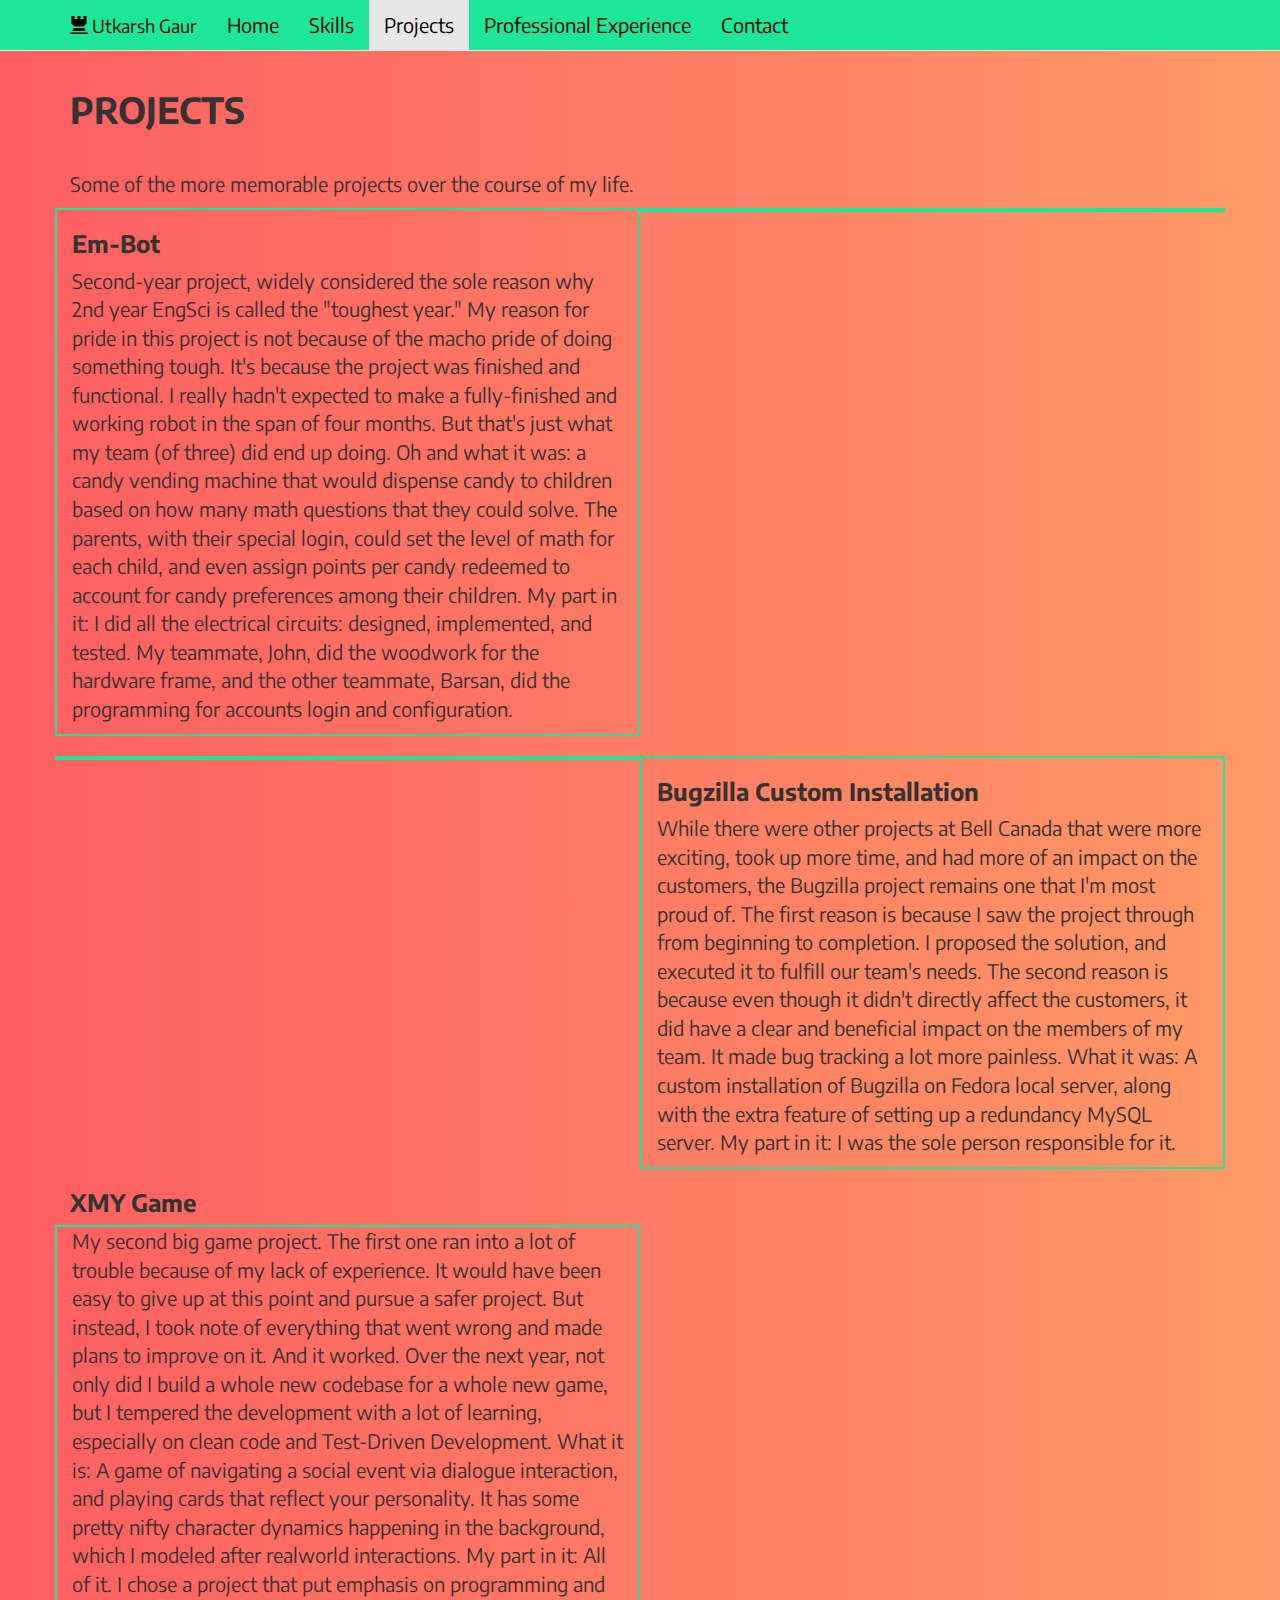
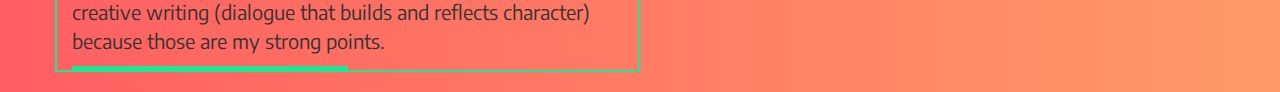
==== bosses.html @ 873b6f81 "First commit of website folder. Text present. Only one set of visuals is up (rotating segments)." ====
<!DOCTYPE html>
<!--[if lt IE 7]>      <html class="no-js lt-ie9 lt-ie8 lt-ie7"> <![endif]-->
<!--[if IE 7]>         <html class="no-js lt-ie9 lt-ie8"> <![endif]-->
<!--[if IE 8]>         <html class="no-js lt-ie9"> <![endif]-->
<!--[if gt IE 8]><!--> <html class="no-js"> <!--<![endif]-->
    <head>
        <meta charset="utf-8">
        <meta http-equiv="X-UA-Compatible" content="IE=edge">
        <title>Projects</title>
        <meta name="description" content="">
        <meta name="viewport" content="width=device-width, initial-scale=1">
        <!-- <link rel="stylesheet" type="text/css" href="assets/css/styles.css"> -->
        <script type="text/javascript" src="assets/js/lib/jquery-3.2.1.min.js"></script>
        <link rel="stylesheet" href="https://maxcdn.bootstrapcdn.com/bootstrap/3.3.7/css/bootstrap.min.css" type="text/css">
        <link rel="stylesheet" href="https://maxcdn.bootstrapcdn.com/font-awesome/4.7.0/css/font-awesome.min.css" type="text/css">
        <link href="https://fonts.googleapis.com/css?family=Encode+Sans:400,700" rel="stylesheet">         
        <!-- <link rel="stylesheet" type="text/css" href="assets/css/bootstyle.css"> -->
        <link rel="stylesheet" type="text/css" href="assets/css/styles.css">
        
    </head>
    <body>
            <nav class="navbar navbar-default navbar-fixed-top">
                    <div class="container">
                        <!-- Brand and toggle get grouped for better mobile display -->
                        <div class="navbar-header">
                        <button type="button" class="navbar-toggle collapsed" data-toggle="collapse" data-target="#bs-example-navbar-collapse-1" aria-expanded="false">
                            <span class="sr-only">Toggle navigation</span>
                            <span class="icon-bar"></span>
                            <span class="icon-bar"></span>
                            <span class="icon-bar"></span>
                        </button>
                        <a class="navbar-brand" href="index.html"><span class="glyphicon glyphicon-tower" aria-hidden="true"></span> Utkarsh Gaur</a>
                        </div>
                    
                        <!-- Collect the nav links, forms, and other content for toggling -->
                        <div class="collapse navbar-collapse" id="bs-example-navbar-collapse-1">
                        <ul class="nav navbar-nav">
                            <li><a href="index.html">Home</a></li>
                            <li><a href="skilltree.html">Skills </a></li>
                            <li class="active"><a href="bosses.html">Projects<span class="sr-only">(current)</span></a></li>
                            <li><a href="XP.html">Professional Experience</a></li>    
                            <li><a href="ingamechat.html">Contact</a></li>    
                        </ul>
                        <!--
                        <ul class="nav navbar-nav navbar-right">
                            <li><a href="#"><i class="fa fa-user-plus" aria-hidden="true"></i> Sign Up</a></li>
                            <li><a href="#"><i class="fa fa-user" aria-hidden="true"></i> Login</a></li>        
                            
                        </ul>
                    -->
                        </div><!-- /.navbar-collapse -->
                    </div><!-- /.container-fluid -->
                    </nav>
        <div class="container wrapper">
        <h1> Projects </h1>
            <p>
        Some of the more memorable projects over the course of my life.
            </p>

        <div class="row"> 
        <div class="col-md-6">

        <h3 class="projecttitle">
        Em-Bot
        </h3>

        <p class="projectdesc">
            Second-year project, widely considered the sole reason why 2nd year EngSci is called the "toughest year." 
            My reason for pride in this project is not because of the macho pride of doing something tough. 
            It's because the project was finished and functional. 
            I really hadn't expected to make a fully-finished and working robot in the span of four months.
            But that's just what my team (of three) did end up doing. 

            Oh and what it was: a candy vending machine that would dispense candy to children based on how many math questions that they could solve.
            The parents, with their special login, could set the level of math for each child, and even assign points per candy redeemed to account for candy preferences among their children.
            
            My part in it: I did all the electrical circuits: designed, implemented, and tested. My teammate, John, did the woodwork for the hardware frame, and the other teammate, Barsan, did the programming for accounts login and configuration.
        </p>
    </div>
    
            <div class="col-md-6"></div>
            </div>

            <div class="row"> 
                <div class="col-md-6"></div>
                <div class="col-md-6">
        <h3 class="projecttitle">
        Bugzilla Custom Installation
        </h3>

        <p class="projectdesc">
            While there were other projects at Bell Canada that were more exciting, took up more time, and had more of an impact on the customers, the Bugzilla project remains one that I'm most proud of.
            The first reason is because I saw the project through from beginning to completion. I proposed the solution, and executed it to fulfill our team's needs.
            The second reason is because even though it didn't directly affect the customers, it did have a clear and beneficial impact on the members of my team. It made bug tracking a lot more painless.

            What it was: A custom installation of Bugzilla on Fedora local server, along with the extra feature of setting up a redundancy MySQL server. 

            My part in it: I was the sole person responsible for it. 

        </p>
                </div>
            </div>

        <h3 class="projecttitle">
        XMY Game
        </h3>

        <div class="row"> 
            <div class="col-md-6">
        <p class="projectdesc">
            My second big game project. The first one ran into a lot of trouble because of my lack of experience. 
            It would have been easy to give up at this point and pursue a safer project. 
            But instead, I took note of everything that went wrong and made plans to improve on it. 
            And it worked. 
            Over the next year, not only did I build a whole new codebase for a whole new game, but I tempered the development with a lot of learning, especially on clean code and Test-Driven Development.

            What it is: A game of navigating a social event via dialogue interaction, and playing cards that reflect your personality. 
            It has some pretty nifty character dynamics happening in the background, which I modeled after realworld interactions.

            My part in it: All of it. I chose a project that put emphasis on programming and creative writing (dialogue that builds and reflects character) because those are my strong points. 
        </p>
        <div class="col-md-6"></div>
    </div>

        </div>
        <script type="text/javascript" src="assets/js/scripts.js"></script>
        
    </body>
</html>
---- assets/css/styles.css ----
html,body{
    height: 100%;
    margin: 0;
}

html {
    overflow-y: scroll;
  }

body{
    /* background-color: orange; */
    background: #ff9966;  /* fallback for old browsers */
    background: -webkit-linear-gradient(to right, #ff5e62, #ff9966);  /* Chrome 10-25, Safari 5.1-6 */
    background: linear-gradient(to right, #ff5e62, #ff9966); /* W3C, IE 10+/ Edge, Firefox 16+, Chrome 26+, Opera 12+, Safari 7+ */    
    font-family: 'Encode Sans', sans-serif;
    /* font-size: 1.75rem; */
    padding-top: 70px;
}

.navbar{
    background-color:rgb(29, 230, 150);
    color: black;
}



/* .navbar-default .navbar-nav > .active > a, .navbar-default .navbar-nav > .active > a:focus, .navbar-default .navbar-nav > .active > a:hover {
    color: black;
    background-color: #e7e7e7;
} */

.navbar-default .navbar-nav > .active > a{
    color:black;
    background-color: #e7e7e7;
}

.navbar-default .navbar-nav > li > a {
    color: black;
}

.navbar-default .navbar-nav > li > a:hover {
    color: black;
    background-color: #e7e7e7;
}

.navbar-default .navbar-brand {
    color: black;
}

.navbar-default .navbar-brand:focus, .navbar-default .navbar-brand:hover {
    color: black;
}

.flippedColour {
    /* background-color: white; */
    background: #fffbd5;  /* fallback for old browsers */
    background: -webkit-linear-gradient(to right, #fffbd5, #b20a2c);  /* Chrome 10-25, Safari 5.1-6 */
    background: linear-gradient(to right, #fffbd5, #b20a2c ); /* W3C, IE 10+/ Edge, Firefox 16+, Chrome 26+, Opera 12+, Safari 7+ */
    
}

.flippedColourBar {
    background-color: rgb(29, 230, 150);
    background: -webkit-linear-gradient(to left, #fffbd5, rgb(29, 230, 150));  /* Chrome 10-25, Safari 5.1-6 */
    background: linear-gradient(to left, #fffbd5, rgb(29, 230, 150) ); /* W3C, IE 10+/ Edge, Firefox 16+, Chrome 26+, Opera 12+, Safari 7+ */
           
}

h1{
    margin-bottom: 40px;
    text-transform: uppercase;
    font-weight: bold;
}

h3{
    font-weight: bold;
}

p{
    font-size: 2.0rem;
}

canvas {
    width: 100%;
    height: 100%;
    background-color: transparent;
    margin: 0;

    border: 2px solid rgb(29, 230, 150);
}

.col-md-6 {
    border: 2px solid rgb(29, 230, 150);
}

li{
    font-size: 2.0rem;
}

.btn-default{
    background-color: #e7e7e7;
    font-size: 2.0rem;
}
.row{
    margin-bottom: 20px;
}

.wrapper{
    min-height: 100%;
    margin-bottom: -150px;
}

.footer{

    height: 100px;

}
---- assets/css/bootstyle.css ----
html,body{
    height: 100%;
    margin: 0;
}

body {
    font-family: 'Encode Sans', sans-serif;
}

h1{
    margin-bottom: 40px;
}

.row{
    margin-bottom: 20px;
}

.wrapper{
    min-height: 100%;
    margin-bottom: -150px;
}

.footer{

    height: 150px;
    
    /* height: 180px; 
    position: fixed; 
    bottom:0%;
    width:100%;  */

    
}
---- assets/css/styles.css ----
html,body{
    height: 100%;
    margin: 0;
}

html {
    overflow-y: scroll;
  }

body{
    /* background-color: orange; */
    background: #ff9966;  /* fallback for old browsers */
    background: -webkit-linear-gradient(to right, #ff5e62, #ff9966);  /* Chrome 10-25, Safari 5.1-6 */
    background: linear-gradient(to right, #ff5e62, #ff9966); /* W3C, IE 10+/ Edge, Firefox 16+, Chrome 26+, Opera 12+, Safari 7+ */    
    font-family: 'Encode Sans', sans-serif;
    /* font-size: 1.75rem; */
    padding-top: 70px;
}

.navbar{
    background-color:rgb(29, 230, 150);
    color: black;
}



/* .navbar-default .navbar-nav > .active > a, .navbar-default .navbar-nav > .active > a:focus, .navbar-default .navbar-nav > .active > a:hover {
    color: black;
    background-color: #e7e7e7;
} */

.navbar-default .navbar-nav > .active > a{
    color:black;
    background-color: #e7e7e7;
}

.navbar-default .navbar-nav > li > a {
    color: black;
}

.navbar-default .navbar-nav > li > a:hover {
    color: black;
    background-color: #e7e7e7;
}

.navbar-default .navbar-brand {
    color: black;
}

.navbar-default .navbar-brand:focus, .navbar-default .navbar-brand:hover {
    color: black;
}

.flippedColour {
    /* background-color: white; */
    background: #fffbd5;  /* fallback for old browsers */
    background: -webkit-linear-gradient(to right, #fffbd5, #b20a2c);  /* Chrome 10-25, Safari 5.1-6 */
    background: linear-gradient(to right, #fffbd5, #b20a2c ); /* W3C, IE 10+/ Edge, Firefox 16+, Chrome 26+, Opera 12+, Safari 7+ */
    
}

.flippedColourBar {
    background-color: rgb(29, 230, 150);
    background: -webkit-linear-gradient(to left, #fffbd5, rgb(29, 230, 150));  /* Chrome 10-25, Safari 5.1-6 */
    background: linear-gradient(to left, #fffbd5, rgb(29, 230, 150) ); /* W3C, IE 10+/ Edge, Firefox 16+, Chrome 26+, Opera 12+, Safari 7+ */
           
}

h1{
    margin-bottom: 40px;
    text-transform: uppercase;
    font-weight: bold;
}

h3{
    font-weight: bold;
}

p{
    font-size: 2.0rem;
}

canvas {
    width: 100%;
    height: 100%;
    background-color: transparent;
    margin: 0;

    border: 2px solid rgb(29, 230, 150);
}

.col-md-6 {
    border: 2px solid rgb(29, 230, 150);
}

li{
    font-size: 2.0rem;
}

.btn-default{
    background-color: #e7e7e7;
    font-size: 2.0rem;
}
.row{
    margin-bottom: 20px;
}

.wrapper{
    min-height: 100%;
    margin-bottom: -150px;
}

.footer{

    height: 100px;

}
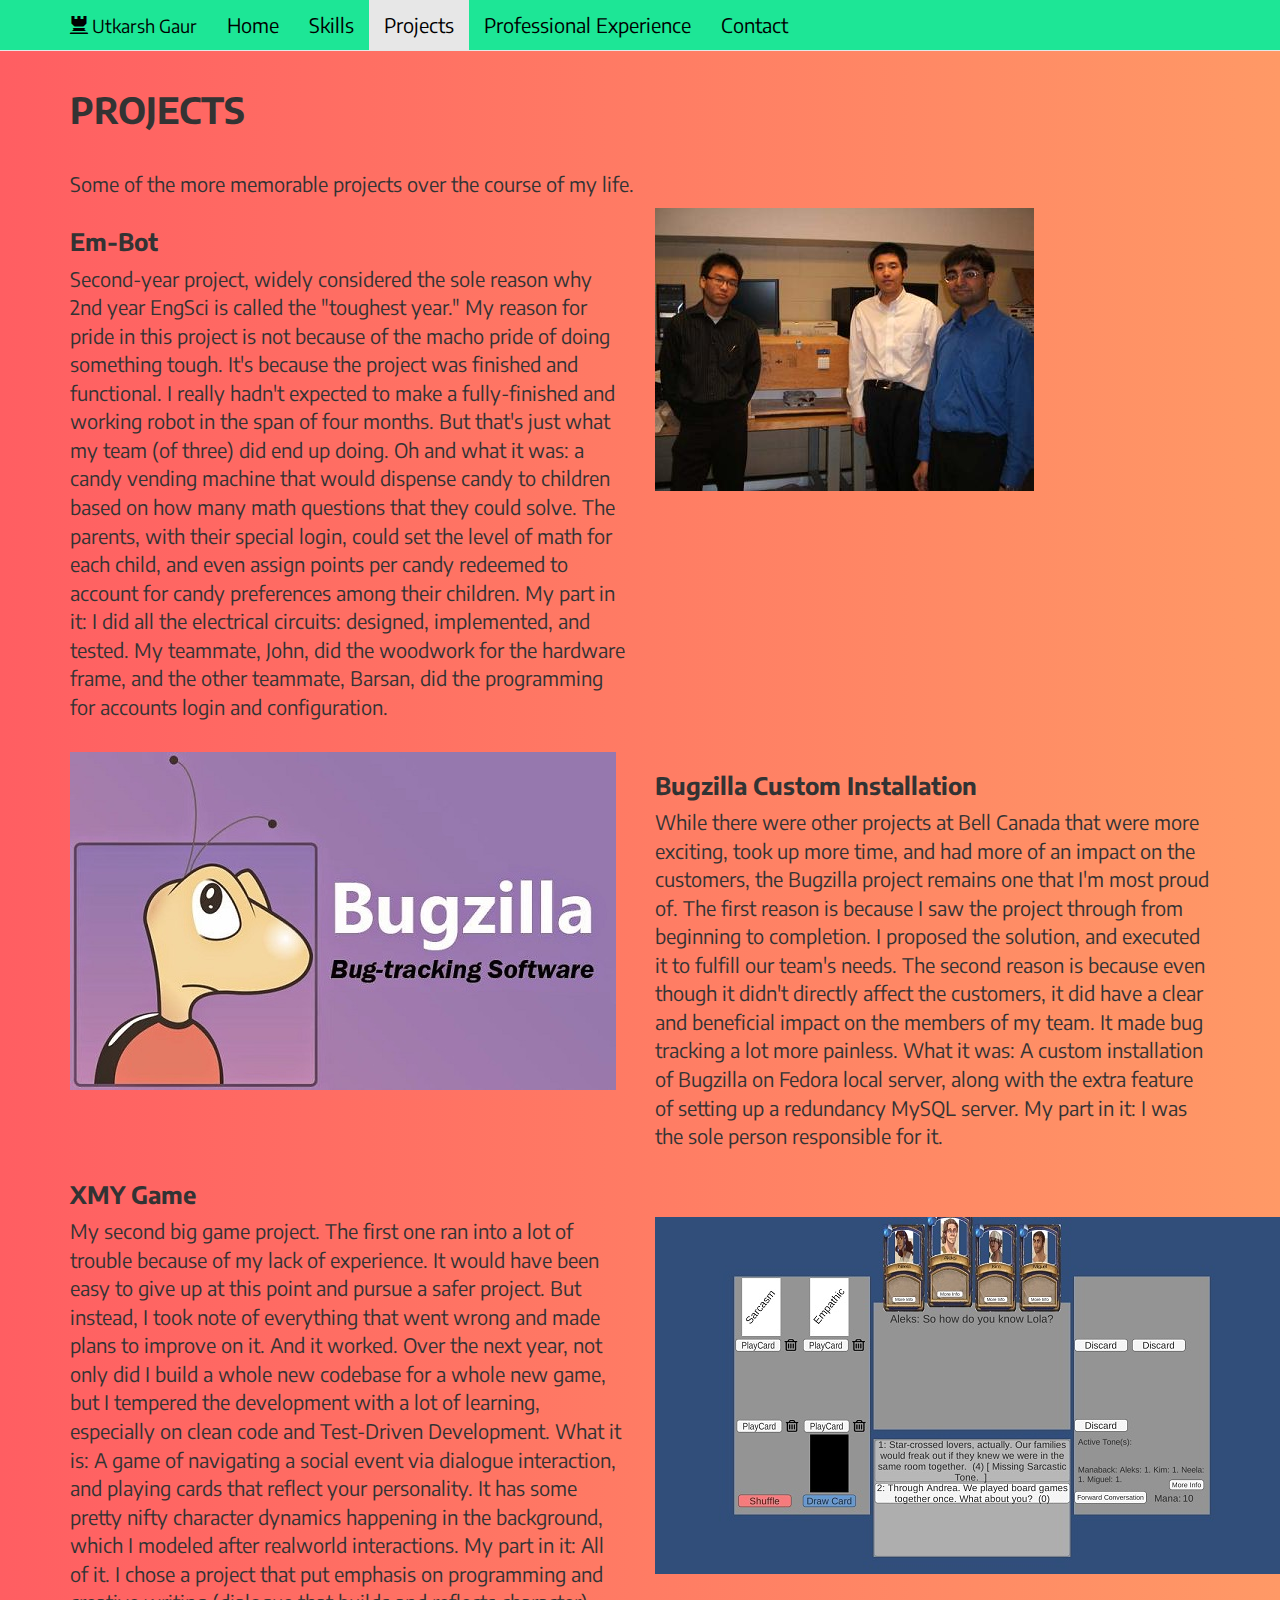
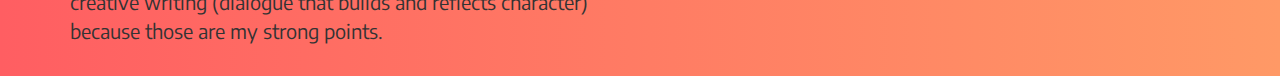
==== commit 58404884: "Almost base version of the site. Needs cleaning up. v0.8" ====
--- a/bosses.html
+++ b/bosses.html
@@ -78,11 +78,11 @@
         </p>
     </div>
     
-            <div class="col-md-6"></div>
+            <div class="col-md-6"><img src="embot.jpg"></div>
             </div>
 
             <div class="row"> 
-                <div class="col-md-6"></div>
+                <div class="col-md-6"><img src="Bugzilla2.jpg"></div>
                 <div class="col-md-6">
         <h3 class="projecttitle">
         Bugzilla Custom Installation
@@ -119,8 +119,9 @@
 
             My part in it: All of it. I chose a project that put emphasis on programming and creative writing (dialogue that builds and reflects character) because those are my strong points. 
         </p>
-        <div class="col-md-6"></div>
-    </div>
+            </div>
+        <div class="col-md-6"><img src="xmy3.jpg"></div>
+    
 
         </div>
         <script type="text/javascript" src="assets/js/scripts.js"></script>
--- a/assets/css/styles.css
+++ b/assets/css/styles.css
@@ -86,12 +86,12 @@
     background-color: transparent;
     margin: 0;
 
-    border: 2px solid rgb(29, 230, 150);
+    /* border: 2px solid rgb(29, 230, 150);  */
 }
 
-.col-md-6 {
+ /* .col-md-6 {
     border: 2px solid rgb(29, 230, 150);
-}
+}  */
 
 li{
     font-size: 2.0rem;
@@ -105,6 +105,24 @@
     margin-bottom: 20px;
 }
 
+.greenText{
+    background-color: green;
+    color: white;
+    text-transform: uppercase;
+}
+
+.redText{
+    background-color: red;
+    color: white;
+    text-transform: uppercase;
+}
+
+.yellowText{
+    background-color: yellow;
+    color: black;
+    text-transform: uppercase;
+}
+
 .wrapper{
     min-height: 100%;
     margin-bottom: -150px;
@@ -114,4 +132,9 @@
 
     height: 100px;
 
+}
+
+.largeIcon{
+    font-size: 25rem;
+    text-align: center;
 }--- a/assets/css/styles.css
+++ b/assets/css/styles.css
@@ -86,12 +86,12 @@
     background-color: transparent;
     margin: 0;
 
-    border: 2px solid rgb(29, 230, 150);
+    /* border: 2px solid rgb(29, 230, 150);  */
 }
 
-.col-md-6 {
+ /* .col-md-6 {
     border: 2px solid rgb(29, 230, 150);
-}
+}  */
 
 li{
     font-size: 2.0rem;
@@ -105,6 +105,24 @@
     margin-bottom: 20px;
 }
 
+.greenText{
+    background-color: green;
+    color: white;
+    text-transform: uppercase;
+}
+
+.redText{
+    background-color: red;
+    color: white;
+    text-transform: uppercase;
+}
+
+.yellowText{
+    background-color: yellow;
+    color: black;
+    text-transform: uppercase;
+}
+
 .wrapper{
     min-height: 100%;
     margin-bottom: -150px;
@@ -114,4 +132,9 @@
 
     height: 100px;
 
+}
+
+.largeIcon{
+    font-size: 25rem;
+    text-align: center;
 }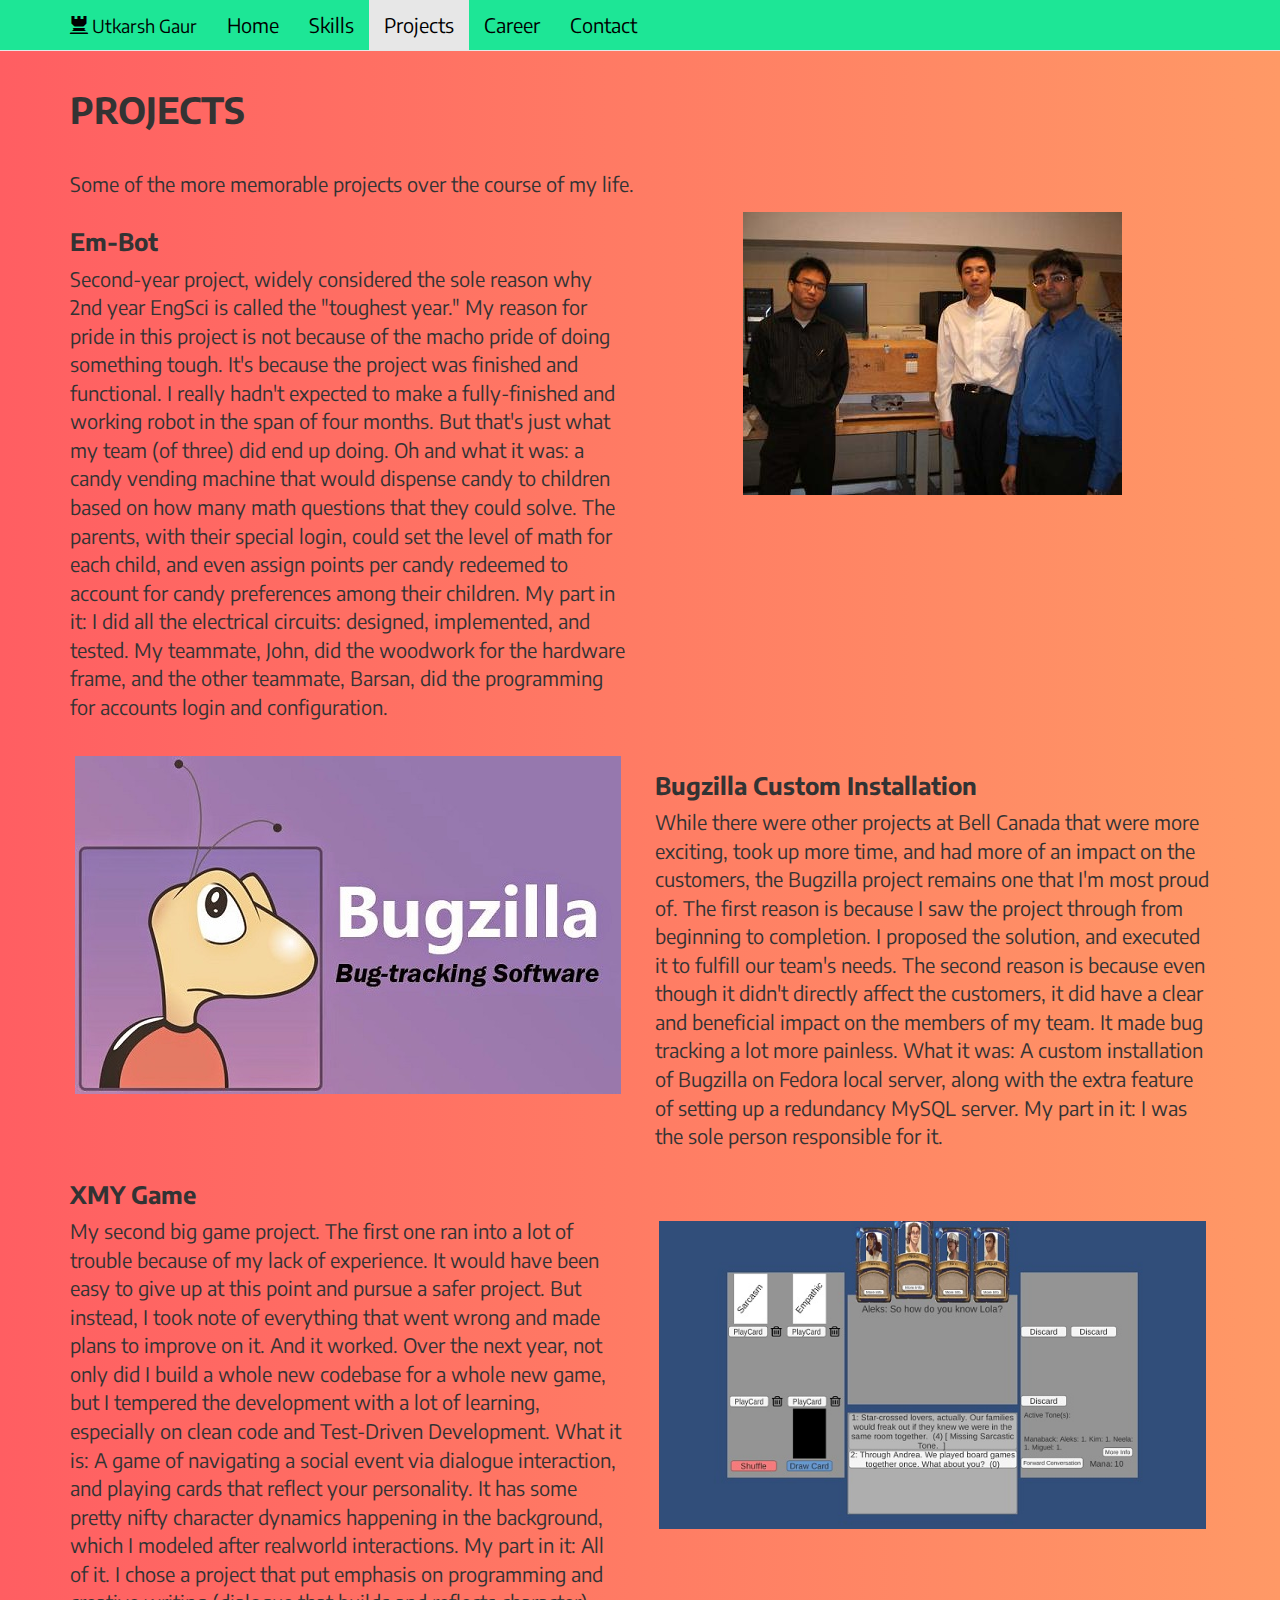
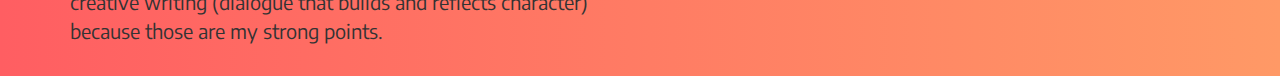
==== commit 5a97a04c: "burger fix and mobile optimization" ====
--- a/bosses.html
+++ b/bosses.html
@@ -38,7 +38,7 @@
                             <li><a href="index.html">Home</a></li>
                             <li><a href="skilltree.html">Skills </a></li>
                             <li class="active"><a href="bosses.html">Projects<span class="sr-only">(current)</span></a></li>
-                            <li><a href="XP.html">Professional Experience</a></li>    
+                            <li><a href="XP.html">Career</a></li>    
                             <li><a href="ingamechat.html">Contact</a></li>    
                         </ul>
                         <!--
@@ -58,7 +58,8 @@
             </p>
 
         <div class="row"> 
-        <div class="col-md-6">
+                <div class="col-md-6 col-md-push-6"><div class="thumbnail"><img src="embot.jpg"></div></div>
+        <div class="col-md-6 col-md-pull-6">
 
         <h3 class="projecttitle">
         Em-Bot
@@ -78,11 +79,11 @@
         </p>
     </div>
     
-            <div class="col-md-6"><img src="embot.jpg"></div>
+            
             </div>
 
             <div class="row"> 
-                <div class="col-md-6"><img src="Bugzilla2.jpg"></div>
+                <div class="col-md-6"><div class="thumbnail"><img src="Bugzilla2.jpg"></div></div>
                 <div class="col-md-6">
         <h3 class="projecttitle">
         Bugzilla Custom Installation
@@ -106,7 +107,8 @@
         </h3>
 
         <div class="row"> 
-            <div class="col-md-6">
+                <div class="col-md-6 col-md-push-6"><div class="thumbnail"><img src="xmy3.jpg"></div></div>
+            <div class="col-md-6 col-md-pull-6">
         <p class="projectdesc">
             My second big game project. The first one ran into a lot of trouble because of my lack of experience. 
             It would have been easy to give up at this point and pursue a safer project. 
@@ -120,10 +122,14 @@
             My part in it: All of it. I chose a project that put emphasis on programming and creative writing (dialogue that builds and reflects character) because those are my strong points. 
         </p>
             </div>
-        <div class="col-md-6"><img src="xmy3.jpg"></div>
+        
     
 
         </div>
+        <script src="https://code.jquery.com/jquery-3.2.1.slim.min.js" integrity="sha384-KJ3o2DKtIkvYIK3UENzmM7KCkRr/rE9/Qpg6aAZGJwFDMVNA/GpGFF93hXpG5KkN" crossorigin="anonymous"></script>
+        <script src="https://cdnjs.cloudflare.com/ajax/libs/popper.js/1.12.3/umd/popper.min.js" integrity="sha384-vFJXuSJphROIrBnz7yo7oB41mKfc8JzQZiCq4NCceLEaO4IHwicKwpJf9c9IpFgh" crossorigin="anonymous"></script>
+        <script src="https://maxcdn.bootstrapcdn.com/bootstrap/4.0.0-beta.2/js/bootstrap.min.js" integrity="sha384-alpBpkh1PFOepccYVYDB4do5UnbKysX5WZXm3XxPqe5iKTfUKjNkCk9SaVuEZflJ" crossorigin="anonymous"></script>
+    
         <script type="text/javascript" src="assets/js/scripts.js"></script>
         
     </body>
--- a/assets/css/styles.css
+++ b/assets/css/styles.css
@@ -82,16 +82,18 @@
 
 canvas {
     width: 100%;
+    min-width: 300px;
     height: 100%;
+    min-height: 260px;
     background-color: transparent;
     margin: 0;
 
-    /* border: 2px solid rgb(29, 230, 150);  */
+    /* border: 2px solid rgb(29, 230, 150);   */
 }
 
- /* .col-md-6 {
+/* .col-md-6 {
     border: 2px solid rgb(29, 230, 150);
-}  */
+} */
 
 li{
     font-size: 2.0rem;
@@ -134,7 +136,39 @@
 
 }
 
+.thumbnail{
+    background-color: rgba(0,0,0,0);
+    border: none;
+}
+
 .largeIcon{
     font-size: 25rem;
     text-align: center;
-}+}
+
+@media only screen and (max-width : 768px){
+    .largeIcon{
+        font-size: 7rem;
+        text-align: center;
+    }
+}
+
+@media only screen and (max-width : 992px){
+    .largeIcon{
+        font-size: 10rem;
+        text-align: center;
+    }
+}
+
+@media only screen and (max-width : 480px){
+    .largeIcon{
+        font-size: 5rem;
+        text-align: center;
+    }
+
+}
+
+
+  .lowerOnPage{
+      margin-top: 50px;
+  }--- a/assets/css/styles.css
+++ b/assets/css/styles.css
@@ -82,16 +82,18 @@
 
 canvas {
     width: 100%;
+    min-width: 300px;
     height: 100%;
+    min-height: 260px;
     background-color: transparent;
     margin: 0;
 
-    /* border: 2px solid rgb(29, 230, 150);  */
+    /* border: 2px solid rgb(29, 230, 150);   */
 }
 
- /* .col-md-6 {
+/* .col-md-6 {
     border: 2px solid rgb(29, 230, 150);
-}  */
+} */
 
 li{
     font-size: 2.0rem;
@@ -134,7 +136,39 @@
 
 }
 
+.thumbnail{
+    background-color: rgba(0,0,0,0);
+    border: none;
+}
+
 .largeIcon{
     font-size: 25rem;
     text-align: center;
-}+}
+
+@media only screen and (max-width : 768px){
+    .largeIcon{
+        font-size: 7rem;
+        text-align: center;
+    }
+}
+
+@media only screen and (max-width : 992px){
+    .largeIcon{
+        font-size: 10rem;
+        text-align: center;
+    }
+}
+
+@media only screen and (max-width : 480px){
+    .largeIcon{
+        font-size: 5rem;
+        text-align: center;
+    }
+
+}
+
+
+  .lowerOnPage{
+      margin-top: 50px;
+  }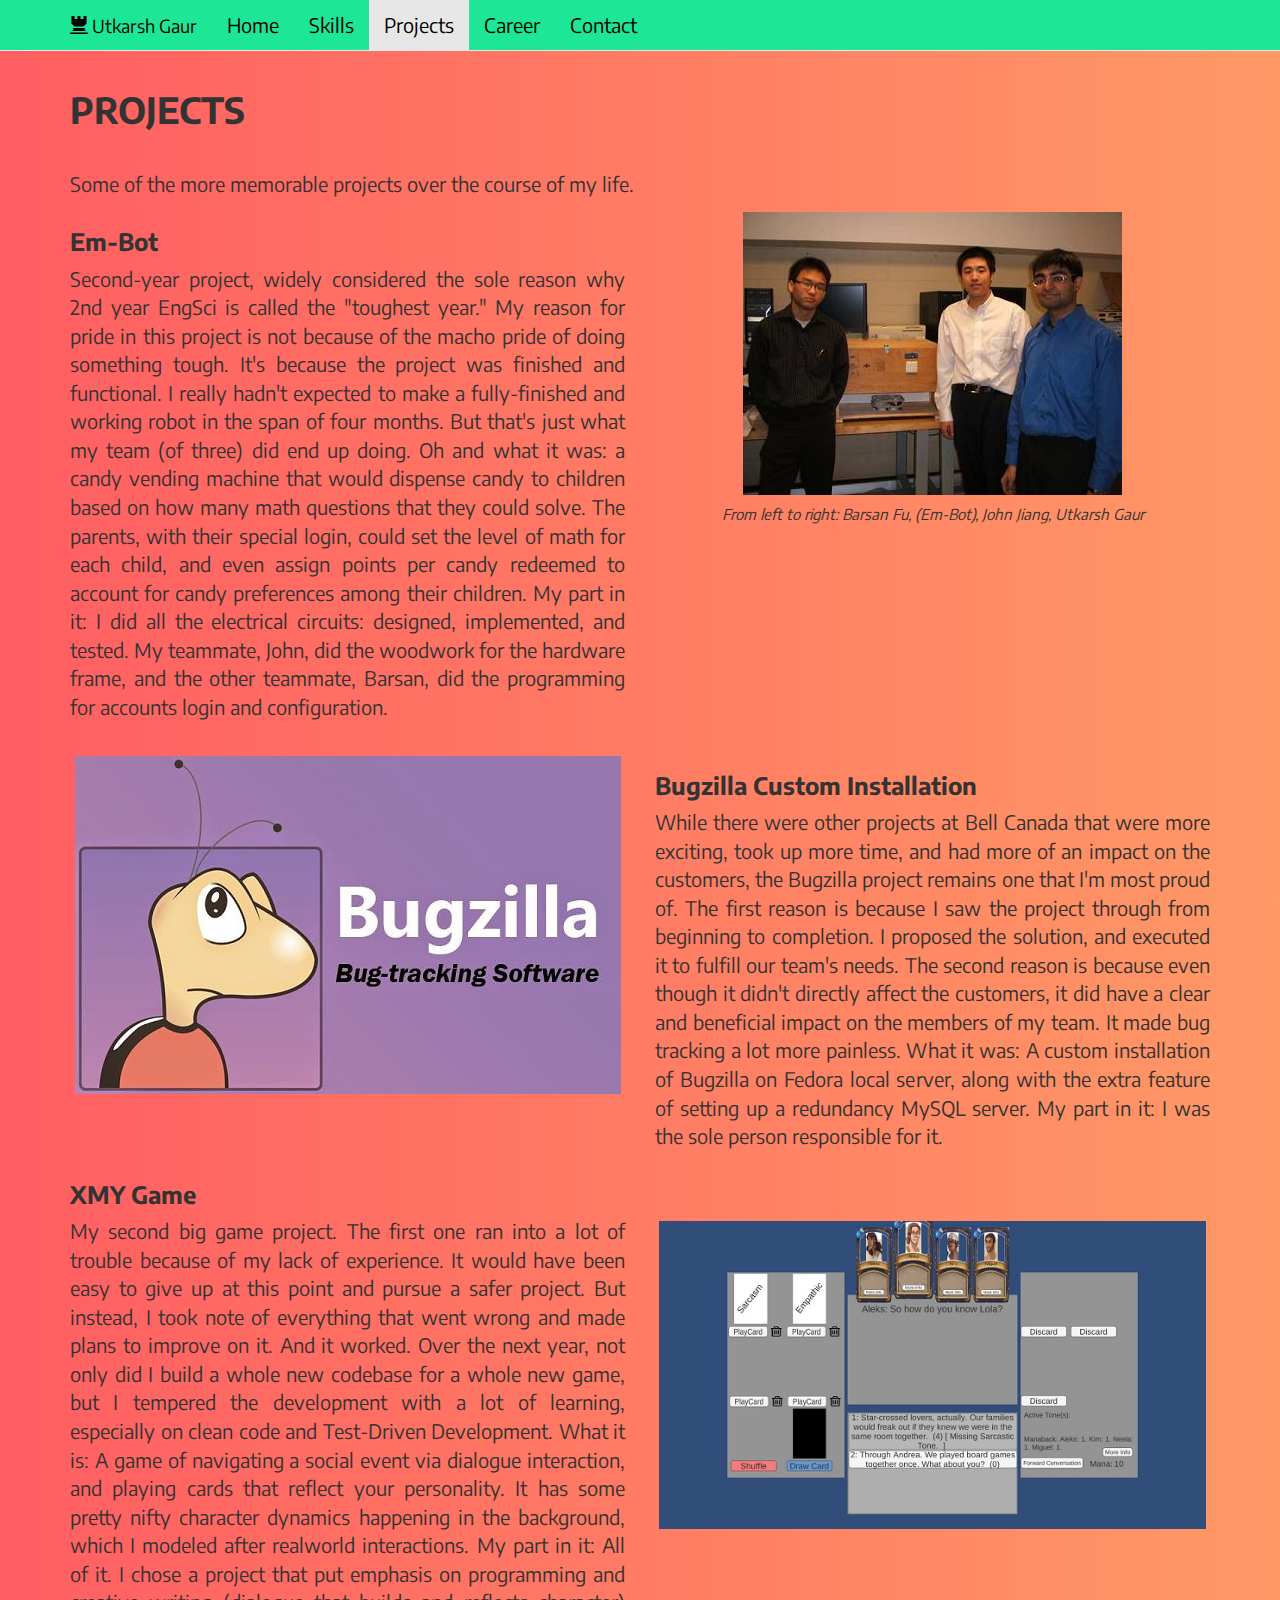
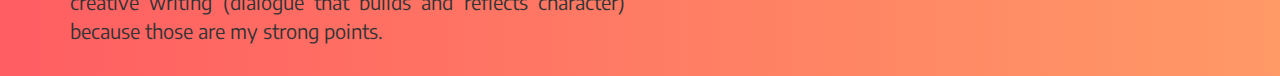
==== commit 798a5e86: "Added icons to the first page. Cleaned some things up." ====
--- a/bosses.html
+++ b/bosses.html
@@ -58,7 +58,8 @@
             </p>
 
         <div class="row"> 
-                <div class="col-md-6 col-md-push-6"><div class="thumbnail"><img src="embot.jpg"></div></div>
+                <div class="col-md-6 col-md-push-6"><div class="thumbnail"><img src="embot.jpg">
+                <p class="caption"> From left to right: Barsan Fu, (Em-Bot), John Jiang, Utkarsh Gaur</p></div></div>
         <div class="col-md-6 col-md-pull-6">
 
         <h3 class="projecttitle">
--- a/assets/css/styles.css
+++ b/assets/css/styles.css
@@ -5,6 +5,7 @@
 
 html {
     overflow-y: scroll;
+    text-align: justify;
   }
 
 body{
@@ -18,6 +19,8 @@
 }
 
 .navbar{
+    /* background-color:rgb(88,204,241); */
+    
     background-color:rgb(29, 230, 150);
     color: black;
 }
@@ -115,6 +118,7 @@
 
 .redText{
     background-color: red;
+    /* background-color: rgb(254,195,105); */
     color: white;
     text-transform: uppercase;
 }
@@ -143,7 +147,19 @@
 
 .largeIcon{
     font-size: 25rem;
+    /* text-align: center; */
+    /* vertical-align: middle; */
+}
+
+.iconCol{
     text-align: center;
+}
+
+
+
+.iconimg{
+    height:60px;
+    width:60px;
 }
 
 @media only screen and (max-width : 768px){
@@ -171,4 +187,10 @@
 
   .lowerOnPage{
       margin-top: 50px;
-  }+  }
+
+  .caption{
+    font-style: italic;
+    font-size: 1.5rem;
+    text-align: center;
+}--- a/assets/css/styles.css
+++ b/assets/css/styles.css
@@ -5,6 +5,7 @@
 
 html {
     overflow-y: scroll;
+    text-align: justify;
   }
 
 body{
@@ -18,6 +19,8 @@
 }
 
 .navbar{
+    /* background-color:rgb(88,204,241); */
+    
     background-color:rgb(29, 230, 150);
     color: black;
 }
@@ -115,6 +118,7 @@
 
 .redText{
     background-color: red;
+    /* background-color: rgb(254,195,105); */
     color: white;
     text-transform: uppercase;
 }
@@ -143,7 +147,19 @@
 
 .largeIcon{
     font-size: 25rem;
+    /* text-align: center; */
+    /* vertical-align: middle; */
+}
+
+.iconCol{
     text-align: center;
+}
+
+
+
+.iconimg{
+    height:60px;
+    width:60px;
 }
 
 @media only screen and (max-width : 768px){
@@ -171,4 +187,10 @@
 
   .lowerOnPage{
       margin-top: 50px;
-  }+  }
+
+  .caption{
+    font-style: italic;
+    font-size: 1.5rem;
+    text-align: center;
+}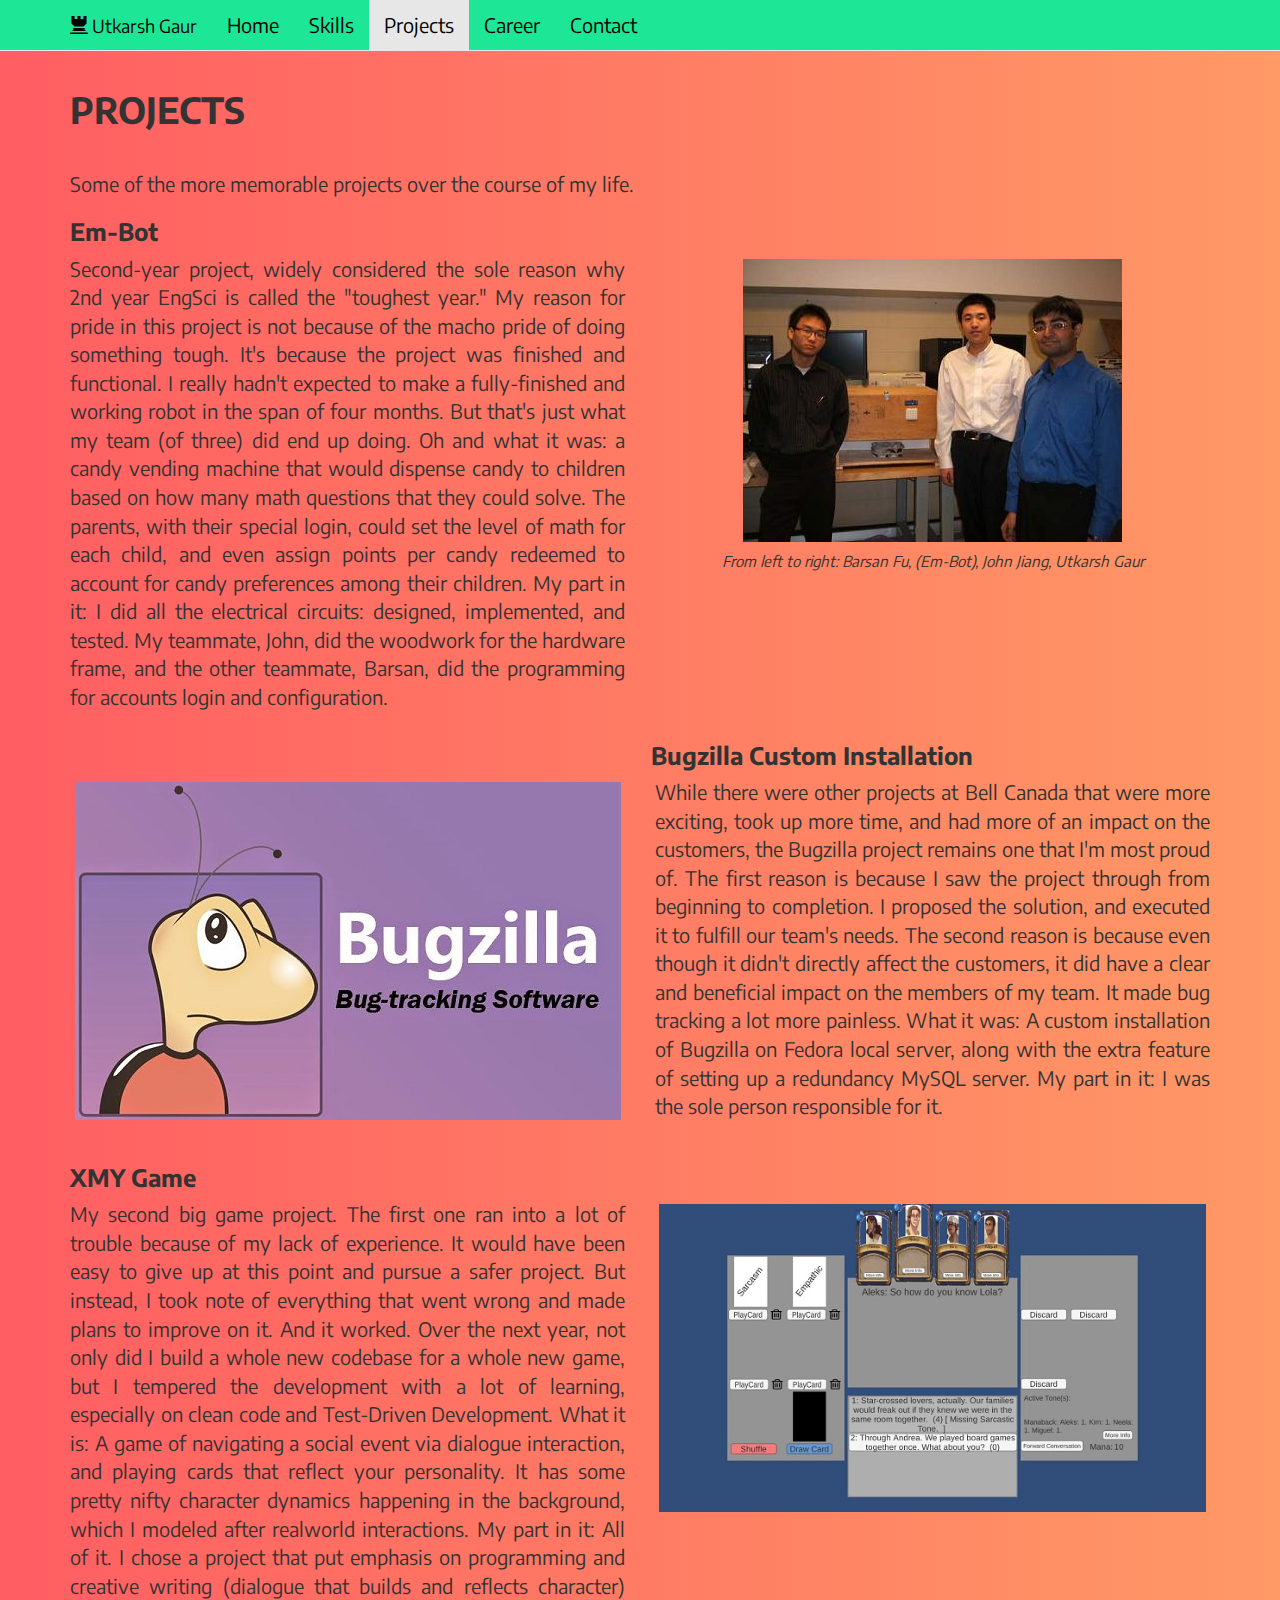
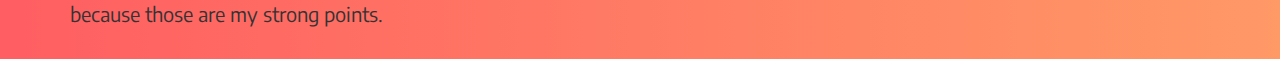
==== commit 794499b6: "Cleaned up something, added caricature" ====
--- a/bosses.html
+++ b/bosses.html
@@ -57,14 +57,15 @@
         Some of the more memorable projects over the course of my life.
             </p>
 
+            <h3 class="projecttitle">
+                    Em-Bot
+                    </h3>
         <div class="row"> 
                 <div class="col-md-6 col-md-push-6"><div class="thumbnail"><img src="embot.jpg">
                 <p class="caption"> From left to right: Barsan Fu, (Em-Bot), John Jiang, Utkarsh Gaur</p></div></div>
         <div class="col-md-6 col-md-pull-6">
 
-        <h3 class="projecttitle">
-        Em-Bot
-        </h3>
+        
 
         <p class="projectdesc">
             Second-year project, widely considered the sole reason why 2nd year EngSci is called the "toughest year." 
@@ -83,12 +84,14 @@
             
             </div>
 
+            <h3 class="projecttitle floatMidLeft">
+                    Bugzilla Custom Installation
+                    </h3>
+
             <div class="row"> 
                 <div class="col-md-6"><div class="thumbnail"><img src="Bugzilla2.jpg"></div></div>
                 <div class="col-md-6">
-        <h3 class="projecttitle">
-        Bugzilla Custom Installation
-        </h3>
+        
 
         <p class="projectdesc">
             While there were other projects at Bell Canada that were more exciting, took up more time, and had more of an impact on the customers, the Bugzilla project remains one that I'm most proud of.
--- a/assets/css/styles.css
+++ b/assets/css/styles.css
@@ -84,19 +84,40 @@
 }
 
 canvas {
-    width: 100%;
+    /* width: 100%;
     min-width: 300px;
     height: 100%;
-    min-height: 260px;
+    min-height: 260px; */
+
+    width: 300px;
+
+    height: 260px;
     background-color: transparent;
-    margin: 0;
-
-    /* border: 2px solid rgb(29, 230, 150);   */
-}
-
-/* .col-md-6 {
+    /* margin: 0; */
+    text-align: center;
+    /* margin: auto; */
+    margin-left: auto;
+    margin-right: auto;
+    display: block;
+
+    /* border: 2px solid purple;   */
+}
+
+#linksDiv{
+    margin-left: auto;
+    margin-right: auto;
+    display: block;
+    /* border: 2px solid red;     */
+}
+
+ /* .col-md-6 {
     border: 2px solid rgb(29, 230, 150);
-} */
+}*/ 
+
+.col-sm-4{
+    /* border: 2px solid rgb(29, 230, 150);  */
+    /* padding-top: 10px;    */
+}
 
 li{
     font-size: 2.0rem;
@@ -157,9 +178,16 @@
 
 
 
+
 .iconimg{
     height:60px;
     width:60px;
+}
+
+.portrait{
+    width: 200px;
+    float: left;
+    /* padding-left: 30px; */
 }
 
 @media only screen and (max-width : 768px){
@@ -174,6 +202,12 @@
         font-size: 10rem;
         text-align: center;
     }
+
+    .portrait{
+        width: 200px;
+        /* float: left; */
+        padding : 20px;
+    }
 }
 
 @media only screen and (max-width : 480px){
@@ -184,6 +218,11 @@
 
 }
 
+@media only screen and (min-width : 992px){
+    .floatMidLeft{
+                padding-left: 51%;
+    }
+}
 
   .lowerOnPage{
       margin-top: 50px;
@@ -193,4 +232,5 @@
     font-style: italic;
     font-size: 1.5rem;
     text-align: center;
-}+}
+
--- a/assets/css/styles.css
+++ b/assets/css/styles.css
@@ -84,19 +84,40 @@
 }
 
 canvas {
-    width: 100%;
+    /* width: 100%;
     min-width: 300px;
     height: 100%;
-    min-height: 260px;
+    min-height: 260px; */
+
+    width: 300px;
+
+    height: 260px;
     background-color: transparent;
-    margin: 0;
-
-    /* border: 2px solid rgb(29, 230, 150);   */
-}
-
-/* .col-md-6 {
+    /* margin: 0; */
+    text-align: center;
+    /* margin: auto; */
+    margin-left: auto;
+    margin-right: auto;
+    display: block;
+
+    /* border: 2px solid purple;   */
+}
+
+#linksDiv{
+    margin-left: auto;
+    margin-right: auto;
+    display: block;
+    /* border: 2px solid red;     */
+}
+
+ /* .col-md-6 {
     border: 2px solid rgb(29, 230, 150);
-} */
+}*/ 
+
+.col-sm-4{
+    /* border: 2px solid rgb(29, 230, 150);  */
+    /* padding-top: 10px;    */
+}
 
 li{
     font-size: 2.0rem;
@@ -157,9 +178,16 @@
 
 
 
+
 .iconimg{
     height:60px;
     width:60px;
+}
+
+.portrait{
+    width: 200px;
+    float: left;
+    /* padding-left: 30px; */
 }
 
 @media only screen and (max-width : 768px){
@@ -174,6 +202,12 @@
         font-size: 10rem;
         text-align: center;
     }
+
+    .portrait{
+        width: 200px;
+        /* float: left; */
+        padding : 20px;
+    }
 }
 
 @media only screen and (max-width : 480px){
@@ -184,6 +218,11 @@
 
 }
 
+@media only screen and (min-width : 992px){
+    .floatMidLeft{
+                padding-left: 51%;
+    }
+}
 
   .lowerOnPage{
       margin-top: 50px;
@@ -193,4 +232,5 @@
     font-style: italic;
     font-size: 1.5rem;
     text-align: center;
-}+}
+
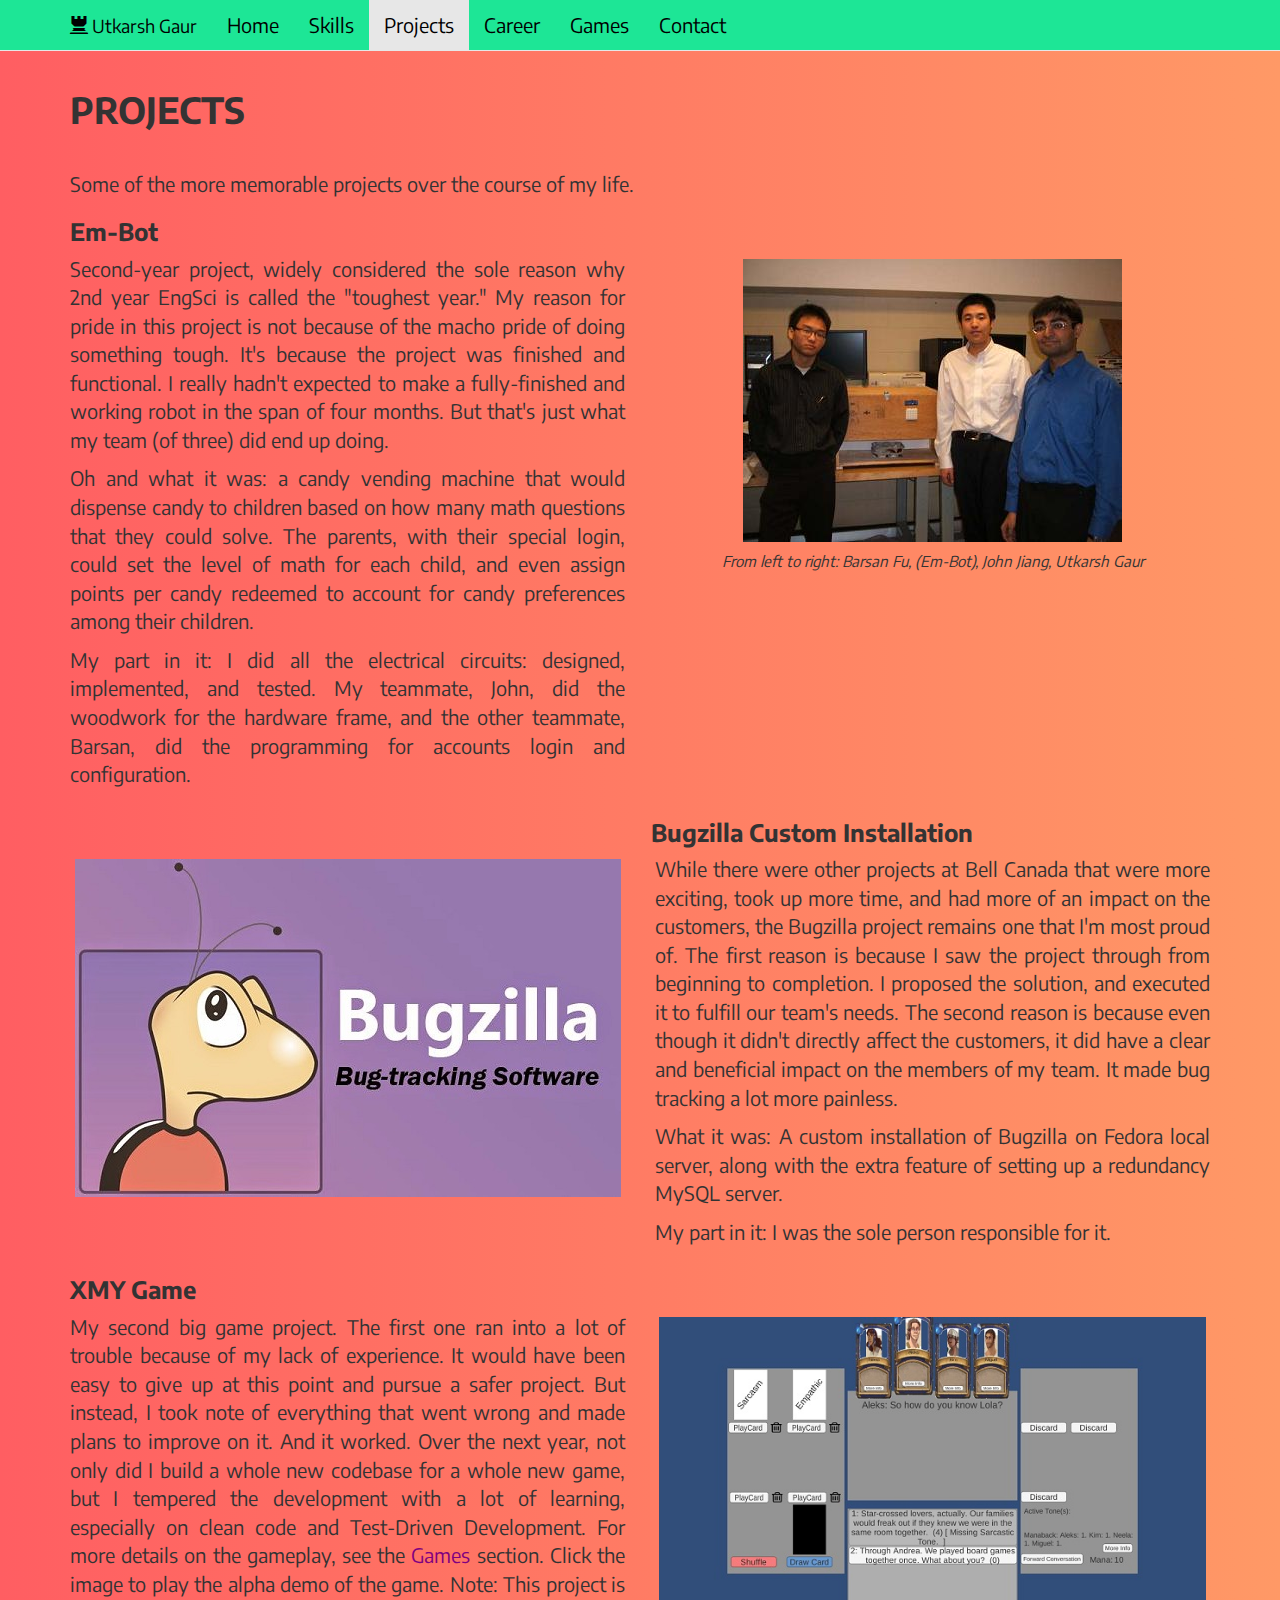
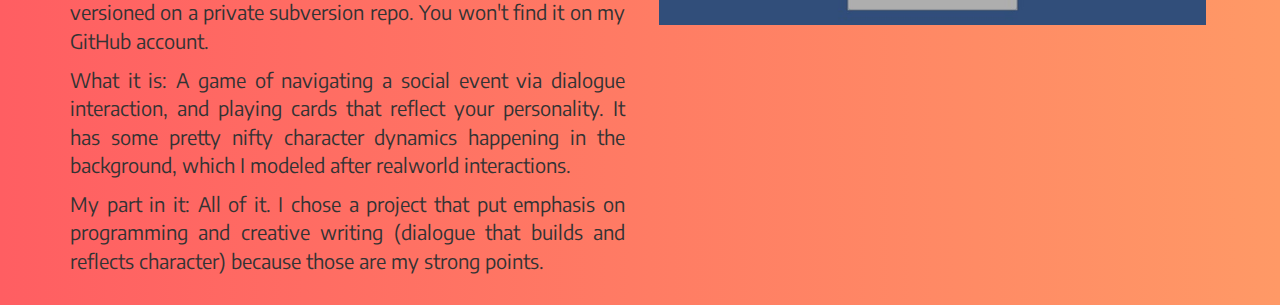
==== commit aa2131a2: "Mostly final first version. Minor style changes." ====
--- a/bosses.html
+++ b/bosses.html
@@ -39,6 +39,7 @@
                             <li><a href="skilltree.html">Skills </a></li>
                             <li class="active"><a href="bosses.html">Projects<span class="sr-only">(current)</span></a></li>
                             <li><a href="XP.html">Career</a></li>    
+                            <li><a href="minigames.html">Games</a></li>    
                             <li><a href="ingamechat.html">Contact</a></li>    
                         </ul>
                         <!--
@@ -73,10 +74,12 @@
             It's because the project was finished and functional. 
             I really hadn't expected to make a fully-finished and working robot in the span of four months.
             But that's just what my team (of three) did end up doing. 
-
+</p>
+<p class="projectdesc">
             Oh and what it was: a candy vending machine that would dispense candy to children based on how many math questions that they could solve.
             The parents, with their special login, could set the level of math for each child, and even assign points per candy redeemed to account for candy preferences among their children.
-            
+        </p>
+            <p class="projectdesc">
             My part in it: I did all the electrical circuits: designed, implemented, and tested. My teammate, John, did the woodwork for the hardware frame, and the other teammate, Barsan, did the programming for accounts login and configuration.
         </p>
     </div>
@@ -97,12 +100,15 @@
             While there were other projects at Bell Canada that were more exciting, took up more time, and had more of an impact on the customers, the Bugzilla project remains one that I'm most proud of.
             The first reason is because I saw the project through from beginning to completion. I proposed the solution, and executed it to fulfill our team's needs.
             The second reason is because even though it didn't directly affect the customers, it did have a clear and beneficial impact on the members of my team. It made bug tracking a lot more painless.
+        </p>
+        <p class="projectdesc">
+            What it was: A custom installation of Bugzilla on Fedora local server, along with the extra feature of setting up a redundancy MySQL server.
+        </p> 
+            <p class="projectdesc">
+            My part in it: I was the sole person responsible for it. 
+        </p>
 
-            What it was: A custom installation of Bugzilla on Fedora local server, along with the extra feature of setting up a redundancy MySQL server. 
-
-            My part in it: I was the sole person responsible for it. 
-
-        </p>
+        
                 </div>
             </div>
 
@@ -118,11 +124,15 @@
             It would have been easy to give up at this point and pursue a safer project. 
             But instead, I took note of everything that went wrong and made plans to improve on it. 
             And it worked. 
-            Over the next year, not only did I build a whole new codebase for a whole new game, but I tempered the development with a lot of learning, especially on clean code and Test-Driven Development.
-
+            Over the next year, not only did I build a whole new codebase for a whole new game, but I tempered the development with a lot of learning, especially on clean code and Test-Driven Development. 
+            For more details on the gameplay, see the <a href="minigames.html">Games</a> section. Click the image to play the alpha demo of the game.
+            Note: This project is versioned on a private subversion repo. You won't find it on my GitHub account.
+        </p>
+            <p class="projectdesc">
             What it is: A game of navigating a social event via dialogue interaction, and playing cards that reflect your personality. 
             It has some pretty nifty character dynamics happening in the background, which I modeled after realworld interactions.
-
+        </p>
+            <p class="projectdesc">
             My part in it: All of it. I chose a project that put emphasis on programming and creative writing (dialogue that builds and reflects character) because those are my strong points. 
         </p>
             </div>
--- a/assets/css/styles.css
+++ b/assets/css/styles.css
@@ -107,16 +107,6 @@
     margin-left: auto;
     margin-right: auto;
     display: block;
-    /* border: 2px solid red;     */
-}
-
- /* .col-md-6 {
-    border: 2px solid rgb(29, 230, 150);
-}*/ 
-
-.col-sm-4{
-    /* border: 2px solid rgb(29, 230, 150);  */
-    /* padding-top: 10px;    */
 }
 
 li{
@@ -132,21 +122,20 @@
 }
 
 .greenText{
-    background-color: green;
+    background-color: rgb(29, 230, 150);
+    color: black;
+    text-transform: uppercase;
+}
+
+.redText{
+    background-color: #ff3e32;
     color: white;
     text-transform: uppercase;
 }
 
-.redText{
-    background-color: red;
-    /* background-color: rgb(254,195,105); */
+.yellowText{
+    background-color: purple;
     color: white;
-    text-transform: uppercase;
-}
-
-.yellowText{
-    background-color: yellow;
-    color: black;
     text-transform: uppercase;
 }
 
@@ -161,6 +150,10 @@
 
 }
 
+a{
+    color: purple;
+}
+
 .thumbnail{
     background-color: rgba(0,0,0,0);
     border: none;
@@ -168,8 +161,6 @@
 
 .largeIcon{
     font-size: 25rem;
-    /* text-align: center; */
-    /* vertical-align: middle; */
 }
 
 .iconCol{
@@ -225,7 +216,7 @@
 }
 
   .lowerOnPage{
-      margin-top: 50px;
+      margin-top: 70px;
   }
 
   .caption{
--- a/assets/css/styles.css
+++ b/assets/css/styles.css
@@ -107,16 +107,6 @@
     margin-left: auto;
     margin-right: auto;
     display: block;
-    /* border: 2px solid red;     */
-}
-
- /* .col-md-6 {
-    border: 2px solid rgb(29, 230, 150);
-}*/ 
-
-.col-sm-4{
-    /* border: 2px solid rgb(29, 230, 150);  */
-    /* padding-top: 10px;    */
 }
 
 li{
@@ -132,21 +122,20 @@
 }
 
 .greenText{
-    background-color: green;
+    background-color: rgb(29, 230, 150);
+    color: black;
+    text-transform: uppercase;
+}
+
+.redText{
+    background-color: #ff3e32;
     color: white;
     text-transform: uppercase;
 }
 
-.redText{
-    background-color: red;
-    /* background-color: rgb(254,195,105); */
+.yellowText{
+    background-color: purple;
     color: white;
-    text-transform: uppercase;
-}
-
-.yellowText{
-    background-color: yellow;
-    color: black;
     text-transform: uppercase;
 }
 
@@ -161,6 +150,10 @@
 
 }
 
+a{
+    color: purple;
+}
+
 .thumbnail{
     background-color: rgba(0,0,0,0);
     border: none;
@@ -168,8 +161,6 @@
 
 .largeIcon{
     font-size: 25rem;
-    /* text-align: center; */
-    /* vertical-align: middle; */
 }
 
 .iconCol{
@@ -225,7 +216,7 @@
 }
 
   .lowerOnPage{
-      margin-top: 50px;
+      margin-top: 70px;
   }
 
   .caption{
